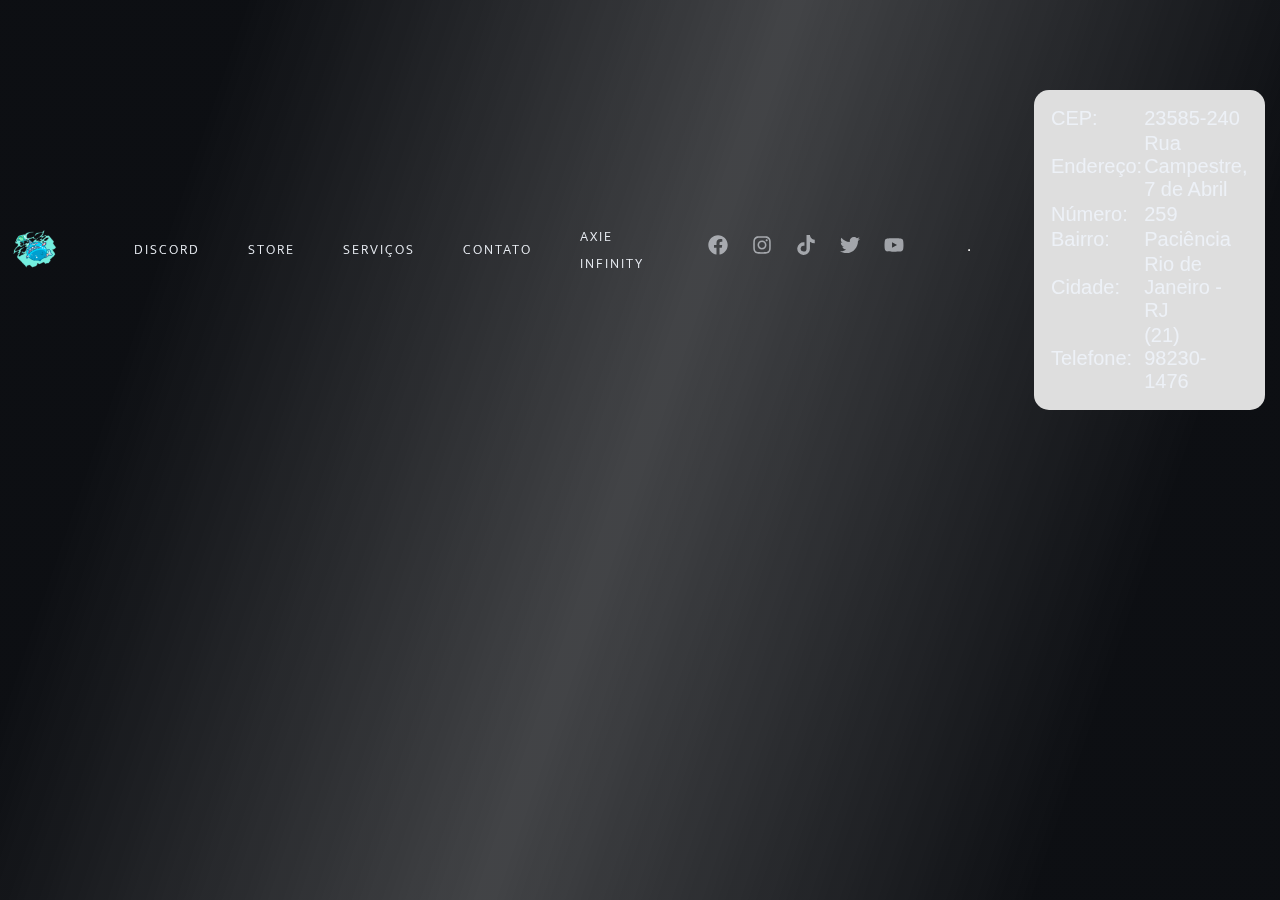
==== faleconosco.html @ a377e717 "Add files via upload" ====
<!DOCTYPE html>
<html lang="pt-BR">
<head>
  <meta charset="UTF-8">
  <title>Fale Conosco</title>
  <link rel="icon" type="image/x-icon" href="./assets/favicon.ico">
  <meta name="viewport" content="width=device-width, initial-scale=1.0">

  <link rel="stylesheet" href="./styles/global.css">

  <link rel="preconnect" href="https://fonts.gstatic.com">
  <link href="https://fonts.googleapis.com/css2?family=Mukta:wght@300;400;600&display=swap" rel="stylesheet">
  <link href="https://unpkg.com/aos@2.3.1/dist/aos.css" rel="stylesheet">
</head>

<body>
      <div id="background">
        <video loop autoplay muted>
          <source src="./assets/background-video.mp4" type="video/mp4">
        </video>
      </div>

<div id="app">
  <header> 
    <img src="./assets/logo-cap.png" alt="">
    
    <ul class="navigation">
      <li>
        <a href="https://discord.gg/uVeUnS5EEe" class="navigation__link">Discord</a>
      </li>
      <li>
        <a href="produtos.html" class="navigation__link">Store</a>
      </li>
      <li>
        <a href="servicos.html" class="navigation__link">Serviços</a>
      </li>
      <li>
        <a href="faleconosco.html" class="navigation__link">Contato</a>
      </li>
      <li>
        <a href="https://app.axieinfinity.com/games/origins/" class="navigation__link">Axie Infinity</a>
      </li>
    </ul>

    <div class="navigation__social">
      <a href="https://www.facebook.com/dougdotcon" target="_blank">
          <svg xmlns="http://www.w3.org/2000/svg" viewBox="0 0 512 512">
            <path fill="#EDF1F7" d="M504 256C504 119 393 8 256 8S8 119 8 256c0 123.78 90.69 226.38 209.25 245V327.69h-63V256h63v-54.64c0-62.15 37-96.48 93.67-96.48 27.14 0 55.52 4.84 55.52 4.84v61h-31.28c-30.8 0-40.41 19.12-40.41 38.73V256h68.78l-11 71.69h-57.78V501C413.31 482.38 504 379.78 504 256z"/></svg>
      </a>
      <a href="https://www.instagram.com/dougdotcon" target="_blank">
          <svg xmlns="http://www.w3.org/2000/svg" viewBox="0 0 448 512">
            <path fill="#EDF1F7" d="M224.1 141c-63.6 0-114.9 51.3-114.9 114.9s51.3 114.9 114.9 114.9S339 319.5 339 255.9 287.7 141 224.1 141zm0 189.6c-41.1 0-74.7-33.5-74.7-74.7s33.5-74.7 74.7-74.7 74.7 33.5 74.7 74.7-33.6 74.7-74.7 74.7zm146.4-194.3c0 14.9-12 26.8-26.8 26.8-14.9 0-26.8-12-26.8-26.8s12-26.8 26.8-26.8 26.8 12 26.8 26.8zm76.1 27.2c-1.7-35.9-9.9-67.7-36.2-93.9-26.2-26.2-58-34.4-93.9-36.2-37-2.1-147.9-2.1-184.9 0-35.8 1.7-67.6 9.9-93.9 36.1s-34.4 58-36.2 93.9c-2.1 37-2.1 147.9 0 184.9 1.7 35.9 9.9 67.7 36.2 93.9s58 34.4 93.9 36.2c37 2.1 147.9 2.1 184.9 0 35.9-1.7 67.7-9.9 93.9-36.2 26.2-26.2 34.4-58 36.2-93.9 2.1-37 2.1-147.8 0-184.8zM398.8 388c-7.8 19.6-22.9 34.7-42.6 42.6-29.5 11.7-99.5 9-132.1 9s-102.7 2.6-132.1-9c-19.6-7.8-34.7-22.9-42.6-42.6-11.7-29.5-9-99.5-9-132.1s-2.6-102.7 9-132.1c7.8-19.6 22.9-34.7 42.6-42.6 29.5-11.7 99.5-9 132.1-9s102.7-2.6 132.1 9c19.6 7.8 34.7 22.9 42.6 42.6 11.7 29.5 9 99.5 9 132.1s2.7 102.7-9 132.1z"/></svg>
      </a>
      <a href="https://www.tiktok.com/@gustavonenesk" target="_blank">
          <svg xmlns="http://www.w3.org/2000/svg" viewBox="0 0 448 512">
            <path fill="#EDF1F7" d="M448,209.91a210.06,210.06,0,0,1-122.77-39.25V349.38A162.55,162.55,0,1,1,185,188.31V278.2a74.62,74.62,0,1,0,52.23,71.18V0l88,0a121.18,121.18,0,0,0,1.86,22.17h0A122.18,122.18,0,0,0,381,102.39a121.43,121.43,0,0,0,67,20.14Z"/>
          </svg>
      </a>
      <a href="https://www.twitter.com/dougdotcon" target="_blank">
          <svg xmlns="http://www.w3.org/2000/svg" viewBox="0 0 512 512">
            <path fill="#EDF1F7" d="M459.37 151.716c.325 4.548.325 9.097.325 13.645 0 138.72-105.583 298.558-298.558 298.558-59.452 0-114.68-17.219-161.137-47.106 8.447.974 16.568 1.299 25.34 1.299 49.055 0 94.213-16.568 130.274-44.832-46.132-.975-84.792-31.188-98.112-72.772 6.498.974 12.995 1.624 19.818 1.624 9.421 0 18.843-1.3 27.614-3.573-48.081-9.747-84.143-51.98-84.143-102.985v-1.299c13.969 7.797 30.214 12.67 47.431 13.319-28.264-18.843-46.781-51.005-46.781-87.391 0-19.492 5.197-37.36 14.294-52.954 51.655 63.675 129.3 105.258 216.365 109.807-1.624-7.797-2.599-15.918-2.599-24.04 0-57.828 46.782-104.934 104.934-104.934 30.213 0 57.502 12.67 76.67 33.137 23.715-4.548 46.456-13.32 66.599-25.34-7.798 24.366-24.366 44.833-46.132 57.827 21.117-2.273 41.584-8.122 60.426-16.243-14.292 20.791-32.161 39.308-52.628 54.253z"/>
          </svg>
      </a>
      <a href="https://www.youtube.com/channel/UCFKRgcFCioUkbqcsNwXYE6w" target="_blank">
          <svg xmlns="http://www.w3.org/2000/svg" viewBox="0 0 576 512">
            <path fill="#EDF1F7"  d="M549.655 124.083c-6.281-23.65-24.787-42.276-48.284-48.597C458.781 64 288 64 288 64S117.22 64 74.629 75.486c-23.497 6.322-42.003 24.947-48.284 48.597-11.412 42.867-11.412 132.305-11.412 132.305s0 89.438 11.412 132.305c6.281 23.65 24.787 41.5 48.284 47.821C117.22 448 288 448 288 448s170.78 0 213.371-11.486c23.497-6.321 42.003-24.171 48.284-47.821 11.412-42.867 11.412-132.305 11.412-132.305s0-89.438-11.412-132.305zm-317.51 213.508V175.185l142.739 81.205-142.739 81.201z"/> </svg>
      </a>
  </div>
  <hr>
  
<div class="conteudo">
<table style="font-family: 'SEGOE UI', sans-serif; font-size: 20px;">

	<tr> <td> CEP:</td> <td>23585-240</td> </tr>
	<tr> <td> Endereço:</td> <td>Rua Campestre, 7 de Abril</td> </tr>
	<tr> <td> Número: </td> <td>259</td> </tr>
	<tr> <td> Bairro:</td> <td>Paciência</td>  </tr>
	<tr> <td> Cidade: </td> <td>Rio de Janeiro - RJ</td> </tr>
	<tr> <td> Telefone: </td> <td>(21) 98230-1476</td> </tr>
</table></div>

<div class="conteudo">
<table style="font-family: 'SEGOE UI', sans-serif; font-size: 20px;">
<form name="formulario" action="http://www18.locaweb.com.br/scripts/FormMail.pl" method="post">
<input type=hidden name="destino" value="asimova@masimov.esy.es">
<input type=hidden name="enviado" value="hhttp://www.asimov.esy.es/enviado.htm">
<p><b>Nome:</b><br>
<input type=text name="nome" size="25"></p><br>
<p><b>Email:</b><br>
<input type=text name="email" size="25"></p><br>
<p><b>Assunto:</b><br>
<input type=text name="assunto" size="25"></p><br>
<p><b>Mensagem:</b><br>
<textarea name="Mensagem" rows="10" cols="60" wrap="virtual"></textarea></p><br>
<p><input type="submit" value="Enviar Email"> <input type="reset" value="Limpar Formulário"></p>
</div>
</form>
</table>
</div>
   
    </div>
 
<body>
</body>
</html>
---- styles/global.css ----
@import url('./background.css');
@import url('./header.css');
@import url('./main.css');

* {
  padding: 0;
  margin: 0;
  box-sizing: border-box;
}
body, html {
  margin: 0;
  padding: 0;
  height: 100%;
  overflow-x: hidden;
}

:root {
  --text: #EDF1F7;
  --red: #B19CD9; /* Roxo claro */
  --blue: #FFA500; /* Laranja */
  --green: #0077BE; /* Azul oceano */
  --yellow: #FFB6C1; /* Rosa claro */
}

body, button, a {
  color: var(--text);
  font: 400 1rem "Mukta", sans-serif;
}

a {
  text-decoration: none;
}

button:hover {
  cursor: pointer;
}

#app {
  display: flex;
  flex-direction: column;
  align-items: center;

}
.div-esquerda{
	position: fixed;
	top: 0;
	bottom: 0;
	background-color: black;
	width: 18em;
	left: 0;

}
.div-direita{
	position: fixed;
	left: 0;
	right: 0;
	margin-left: 18em;
	height: 100%;
}
.menu ul{
	list-style-type: none;
	padding-left: 0;
}
.nome{
	color: white;
	font-weight: 100;
	text-align: center;
	font-family: 'SEGOE UI',sans-serif;
}
.titulo{
	color: #292929;
	font-weight: 100;
	text-align: center;
	font-family: 'SEGOE UI',sans-serif;
}
.menu{
	padding-top: 0.1em;
	padding-bottom: 0.2em;
	background-color: #C7C7C7;
	height: auto;
}
.menu li{
	font-family: 'SEGOE UI',sans-serif;
	color: black;
	text-align: center;
	width: 16.5em;
	height: 2em;
	line-height: 2em;
	background-color: white;
	margin-bottom: 0.5em;
	border-right: 0.5em solid #C7C7C7;
	border-top-right-radius: 25px;
	border-bottom-right-radius: 25px;
}
.menu a{
	text-decoration: none;
}
.menu li:hover{
	background-color: #3B3B3B;
	color: white;
	width: 17.5em;
}
body{
	background-color: #C7C7C7;
}

#inicio:hover{
	border-right: 4px solid red;
}

#produtos:hover{
	border-right: 4px solid green;
}

#servicos:hover{
	border-right: 4px solid blue;
}

#contatos:hover{
	border-right: 4px solid orange;
}
.ativo{
	background-color: black !important;
	color: white !important;
	border-right: 4px solid gold !important;
	width: 17.5em !important;
}
iframe{
	height:100%;
	width:100%;
	border: none;
}
.conteudo{
	font-family: 'SEGOE UI', sans-serif;
	font-size: 1.2em;
	border-radius: 15px;
	background-color: #DEDEDE;
	left: 0;
	right: 0;
	padding: 15px;
	height: auto;
}
.img_produto{
	width: 140px;
	height: 140px;
}
.tipo{
	color: #292929;
	font-size: 25px;
	text-align: left;
	font-family: 'SEGOE UI',sans-serif;
}

.servicos {
  color: #fff;
  font-style: normal;
  font-family: 'Segoe UI', sans-serif;
  width: 100%;
  font-size: 18px;
  border-radius: 2px;
  text-align: center;
  border-style: none;
  min-width: 630px
}

.servicos th {
  background-color: #E56717;
}

.servicos th:first-child {
  border-top-left-radius: 3px
}

.servicos th:last-child {
  border-top-right-radius: 3px;
  width: 100px
}

.servicos thead tr {
  pointer-events: none
}

.servicos tbody tr {
  cursor: default
}

.servicos tr {
  background-color: #525252;
  height: 25px;
  color: #2f2f2f
}

.servicos .prioridade {
  background-color: #940905
}

.servicos .sem_visualizar {
  background-color: #3b3b3b
}

.servicos .visualizada {
  background-color: #525252
}

.servicos tr th {
  color: #fff;
  border: none
}

.servicos tr td {
  color: #fff;
  border: none;
  border-bottom: 1px solid #3d3d3d
}

a.acao {
  display: none
}

.servicos tr:hover {
  background-color: #1f1f1f;
  -webkit-transition: background .2s ease-out;
  -moz-transition: background .2s ease-out;
  -o-transition: background .2s ease-out;
  -ms-transition: background .2s ease-out;
  transition: background .2s ease-out
}

.servicos tr:hover a.acao {
  display: inline;
  color: #fff
}

.prod{
  margin: 5px;
  display: inline-block;
  border: 1px solid gray;
  width: 180px;
  list-style-type: none;
  padding:0;
  background-color: black;
  border-radius: 5px;
}
.nome{
  text-align: center;
  font-family: "Segoe UI", sans-serif;
  font-size: 18px;
  color: white;
}
.imagem{
  min-height: 180px;
  min-width: 180px;
  vertical-align: middle;
  background-color: white;  
  display: inline-block;
}
.imagem img{
  vertical-align: middle;
  max-width: 100%;
 }
.preco{
  text-align: center;
  font-family: "Segoe UI", sans-serif;
  font-size: 16px;
  line-height: 40px;
  color: white;
  height: 40px;
}
.comprar{
  width: 100%;
  padding-left: 0;
  background-color: #0fc0fc;
  color: white;
  font-family: 'SEGOE UI', sans-serif;
  font-size: 15px;
  border-style: none; 
  height: 30px;
}
.comprar:hover{
  background-color: #07A4DA;
}
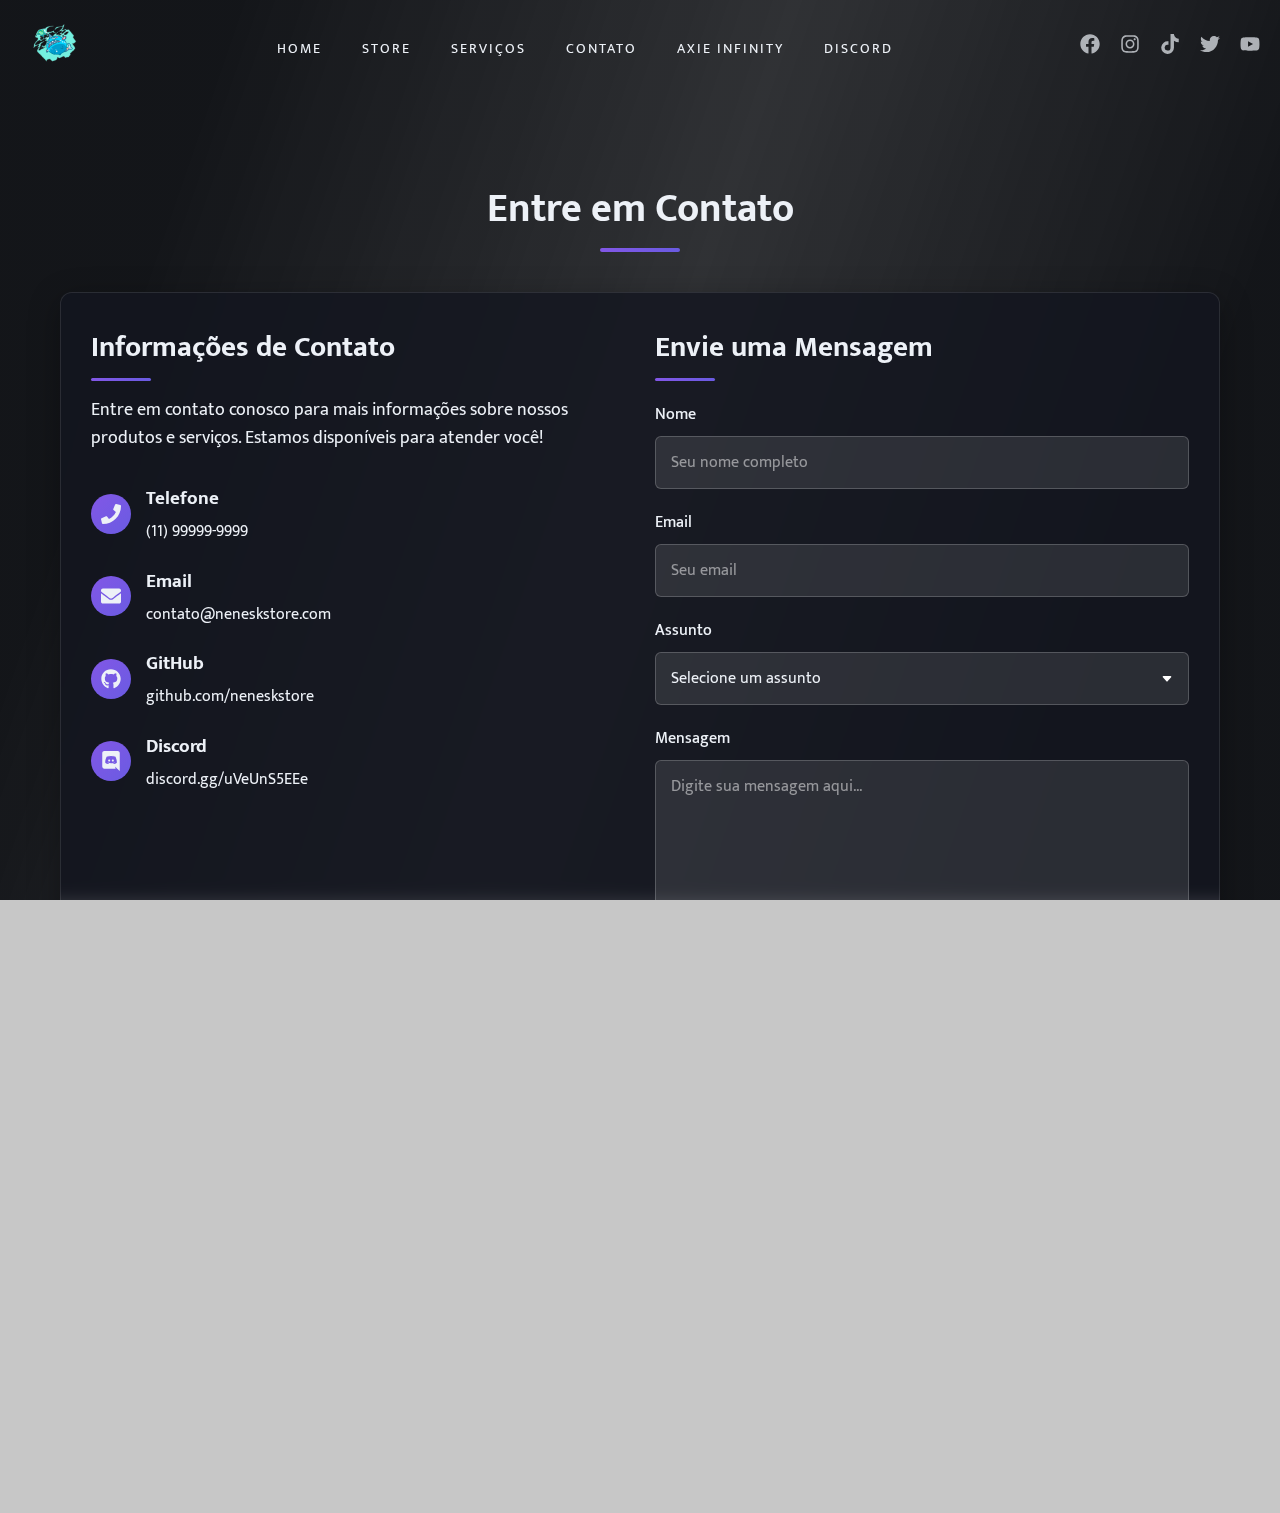
==== commit acb11b2a: "Refactor website structure and enhance UI/UX across multiple pages" ====
--- a/faleconosco.html
+++ b/faleconosco.html
@@ -2,7 +2,7 @@
 <html lang="pt-BR">
 <head>
   <meta charset="UTF-8">
-  <title>Fale Conosco</title>
+  <title>Contato - NENESKSTORE</title>
   <link rel="icon" type="image/x-icon" href="./assets/favicon.ico">
   <meta name="viewport" content="width=device-width, initial-scale=1.0">
 
@@ -14,92 +14,242 @@
 </head>
 
 <body>
-      <div id="background">
-        <video loop autoplay muted>
-          <source src="./assets/background-video.mp4" type="video/mp4">
-        </video>
-      </div>
-
-<div id="app">
-  <header> 
-    <img src="./assets/logo-cap.png" alt="">
-    
-    <ul class="navigation">
-      <li>
-        <a href="https://discord.gg/uVeUnS5EEe" class="navigation__link">Discord</a>
-      </li>
-      <li>
-        <a href="produtos.html" class="navigation__link">Store</a>
-      </li>
-      <li>
-        <a href="servicos.html" class="navigation__link">Serviços</a>
-      </li>
-      <li>
-        <a href="faleconosco.html" class="navigation__link">Contato</a>
-      </li>
-      <li>
-        <a href="https://app.axieinfinity.com/games/origins/" class="navigation__link">Axie Infinity</a>
-      </li>
-    </ul>
-
-    <div class="navigation__social">
-      <a href="https://www.facebook.com/dougdotcon" target="_blank">
+  <div id="background">
+    <video loop autoplay muted>
+      <source src="./assets/background-video.mp4" type="video/mp4">
+    </video>
+  </div>
+
+  <div id="app">
+    <header> 
+      <a href="index.html" class="logo-link">
+        <img src="./assets/logo-cap.png" alt="Logo NENESKSTORE" class="logo">
+      </a>
+      
+      <nav>
+        <ul class="navigation">
+          <li>
+            <a href="index.html" class="navigation__link">Home</a>
+          </li>
+
+          <li>
+            <a href="produtos.html" class="navigation__link">Store</a>
+          </li>
+          <li>
+            <a href="servicos.html" class="navigation__link">Serviços</a>
+          </li>
+          <li>
+            <a href="faleconosco.html" class="navigation__link">Contato</a>
+          </li>
+          <li>
+            <a href="https://app.axieinfinity.com/games/" class="navigation__link">Axie Infinity</a>
+          </li>
+          <li>
+            <a href="https://discord.gg/uVeUnS5EEe" class="navigation__link">Discord</a>
+          </li>
+        </ul>
+      </nav>
+
+      <div class="navigation__social">
+        <a href="https://www.facebook.com/profile.php?id=61570576118909" target="_blank" aria-label="Facebook">
           <svg xmlns="http://www.w3.org/2000/svg" viewBox="0 0 512 512">
-            <path fill="#EDF1F7" d="M504 256C504 119 393 8 256 8S8 119 8 256c0 123.78 90.69 226.38 209.25 245V327.69h-63V256h63v-54.64c0-62.15 37-96.48 93.67-96.48 27.14 0 55.52 4.84 55.52 4.84v61h-31.28c-30.8 0-40.41 19.12-40.41 38.73V256h68.78l-11 71.69h-57.78V501C413.31 482.38 504 379.78 504 256z"/></svg>
-      </a>
-      <a href="https://www.instagram.com/dougdotcon" target="_blank">
+            <path fill="#EDF1F7" d="M504 256C504 119 393 8 256 8S8 119 8 256c0 123.78 90.69 226.38 209.25 245V327.69h-63V256h63v-54.64c0-62.15 37-96.48 93.67-96.48 27.14 0 55.52 4.84 55.52 4.84v61h-31.28c-30.8 0-40.41 19.12-40.41 38.73V256h68.78l-11 71.69h-57.78V501C413.31 482.38 504 379.78 504 256z"/>
+          </svg>
+        </a>
+        <a href="https://www.instagram.com/gustavonenesk/" target="_blank" aria-label="Instagram">
           <svg xmlns="http://www.w3.org/2000/svg" viewBox="0 0 448 512">
-            <path fill="#EDF1F7" d="M224.1 141c-63.6 0-114.9 51.3-114.9 114.9s51.3 114.9 114.9 114.9S339 319.5 339 255.9 287.7 141 224.1 141zm0 189.6c-41.1 0-74.7-33.5-74.7-74.7s33.5-74.7 74.7-74.7 74.7 33.5 74.7 74.7-33.6 74.7-74.7 74.7zm146.4-194.3c0 14.9-12 26.8-26.8 26.8-14.9 0-26.8-12-26.8-26.8s12-26.8 26.8-26.8 26.8 12 26.8 26.8zm76.1 27.2c-1.7-35.9-9.9-67.7-36.2-93.9-26.2-26.2-58-34.4-93.9-36.2-37-2.1-147.9-2.1-184.9 0-35.8 1.7-67.6 9.9-93.9 36.1s-34.4 58-36.2 93.9c-2.1 37-2.1 147.9 0 184.9 1.7 35.9 9.9 67.7 36.2 93.9s58 34.4 93.9 36.2c37 2.1 147.9 2.1 184.9 0 35.9-1.7 67.7-9.9 93.9-36.2 26.2-26.2 34.4-58 36.2-93.9 2.1-37 2.1-147.8 0-184.8zM398.8 388c-7.8 19.6-22.9 34.7-42.6 42.6-29.5 11.7-99.5 9-132.1 9s-102.7 2.6-132.1-9c-19.6-7.8-34.7-22.9-42.6-42.6-11.7-29.5-9-99.5-9-132.1s-2.6-102.7 9-132.1c7.8-19.6 22.9-34.7 42.6-42.6 29.5-11.7 99.5-9 132.1-9s102.7-2.6 132.1 9c19.6 7.8 34.7 22.9 42.6 42.6 11.7 29.5 9 99.5 9 132.1s2.7 102.7-9 132.1z"/></svg>
-      </a>
-      <a href="https://www.tiktok.com/@gustavonenesk" target="_blank">
+            <path fill="#EDF1F7" d="M224.1 141c-63.6 0-114.9 51.3-114.9 114.9s51.3 114.9 114.9 114.9S339 319.5 339 255.9 287.7 141 224.1 141zm0 189.6c-41.1 0-74.7-33.5-74.7-74.7s33.5-74.7 74.7-74.7 74.7 33.5 74.7 74.7-33.6 74.7-74.7 74.7zm146.4-194.3c0 14.9-12 26.8-26.8 26.8-14.9 0-26.8-12-26.8-26.8s12-26.8 26.8-26.8 26.8 12 26.8 26.8zm76.1 27.2c-1.7-35.9-9.9-67.7-36.2-93.9-26.2-26.2-58-34.4-93.9-36.2-37-2.1-147.9-2.1-184.9 0-35.8 1.7-67.6 9.9-93.9 36.1s-34.4 58-36.2 93.9c-2.1 37-2.1 147.9 0 184.9 1.7 35.9 9.9 67.7 36.2 93.9s58 34.4 93.9 36.2c37 2.1 147.9 2.1 184.9 0 35.9-1.7 67.7-9.9 93.9-36.2 26.2-26.2 34.4-58 36.2-93.9 2.1-37 2.1-147.8 0-184.8zM398.8 388c-7.8 19.6-22.9 34.7-42.6 42.6-29.5 11.7-99.5 9-132.1 9s-102.7 2.6-132.1-9c-19.6-7.8-34.7-22.9-42.6-42.6-11.7-29.5-9-99.5-9-132.1s-2.6-102.7 9-132.1c7.8-19.6 22.9-34.7 42.6-42.6 29.5-11.7 99.5-9 132.1-9s102.7-2.6 132.1 9c19.6 7.8 34.7 22.9 42.6 42.6 11.7 29.5 9 99.5 9 132.1s2.7 102.7-9 132.1z"/>
+          </svg>
+        </a>
+        <a href="https://www.tiktok.com/@gustavonenesk" target="_blank" aria-label="TikTok">
           <svg xmlns="http://www.w3.org/2000/svg" viewBox="0 0 448 512">
             <path fill="#EDF1F7" d="M448,209.91a210.06,210.06,0,0,1-122.77-39.25V349.38A162.55,162.55,0,1,1,185,188.31V278.2a74.62,74.62,0,1,0,52.23,71.18V0l88,0a121.18,121.18,0,0,0,1.86,22.17h0A122.18,122.18,0,0,0,381,102.39a121.43,121.43,0,0,0,67,20.14Z"/>
           </svg>
-      </a>
-      <a href="https://www.twitter.com/dougdotcon" target="_blank">
+        </a>
+        <a href="https://x.com/GustavoNenesk" target="_blank" aria-label="Twitter">
           <svg xmlns="http://www.w3.org/2000/svg" viewBox="0 0 512 512">
             <path fill="#EDF1F7" d="M459.37 151.716c.325 4.548.325 9.097.325 13.645 0 138.72-105.583 298.558-298.558 298.558-59.452 0-114.68-17.219-161.137-47.106 8.447.974 16.568 1.299 25.34 1.299 49.055 0 94.213-16.568 130.274-44.832-46.132-.975-84.792-31.188-98.112-72.772 6.498.974 12.995 1.624 19.818 1.624 9.421 0 18.843-1.3 27.614-3.573-48.081-9.747-84.143-51.98-84.143-102.985v-1.299c13.969 7.797 30.214 12.67 47.431 13.319-28.264-18.843-46.781-51.005-46.781-87.391 0-19.492 5.197-37.36 14.294-52.954 51.655 63.675 129.3 105.258 216.365 109.807-1.624-7.797-2.599-15.918-2.599-24.04 0-57.828 46.782-104.934 104.934-104.934 30.213 0 57.502 12.67 76.67 33.137 23.715-4.548 46.456-13.32 66.599-25.34-7.798 24.366-24.366 44.833-46.132 57.827 21.117-2.273 41.584-8.122 60.426-16.243-14.292 20.791-32.161 39.308-52.628 54.253z"/>
           </svg>
-      </a>
-      <a href="https://www.youtube.com/channel/UCFKRgcFCioUkbqcsNwXYE6w" target="_blank">
+        </a>
+        <a href="https://www.youtube.com/channel/UCFKRgcFCioUkbqcsNwXYE6w" target="_blank" aria-label="YouTube">
           <svg xmlns="http://www.w3.org/2000/svg" viewBox="0 0 576 512">
-            <path fill="#EDF1F7"  d="M549.655 124.083c-6.281-23.65-24.787-42.276-48.284-48.597C458.781 64 288 64 288 64S117.22 64 74.629 75.486c-23.497 6.322-42.003 24.947-48.284 48.597-11.412 42.867-11.412 132.305-11.412 132.305s0 89.438 11.412 132.305c6.281 23.65 24.787 41.5 48.284 47.821C117.22 448 288 448 288 448s170.78 0 213.371-11.486c23.497-6.321 42.003-24.171 48.284-47.821 11.412-42.867 11.412-132.305 11.412-132.305s0-89.438-11.412-132.305zm-317.51 213.508V175.185l142.739 81.205-142.739 81.201z"/> </svg>
-      </a>
+            <path fill="#EDF1F7" d="M549.655 124.083c-6.281-23.65-24.787-42.276-48.284-48.597C458.781 64 288 64 288 64S117.22 64 74.629 75.486c-23.497 6.322-42.003 24.947-48.284 48.597-11.412 42.867-11.412 132.305-11.412 132.305s0 89.438 11.412 132.305c6.281 23.65 24.787 41.5 48.284 47.821C117.22 448 288 448 288 448s170.78 0 213.371-11.486c23.497-6.321 42.003-24.171 48.284-47.821 11.412-42.867 11.412-132.305 11.412-132.305s0-89.438-11.412-132.305zm-317.51 213.508V175.185l142.739 81.205-142.739 81.201z"/>
+          </svg>
+        </a>
+      </div>
+    </header>
+    
+    <main class="contact-main">
+      <h1 class="page-title" data-aos="fade-down">Entre em Contato</h1>
+      
+      <div class="contact-container" data-aos="fade-up">
+        <div class="contact-info">
+          <h2>Informações de Contato</h2>
+          <p>Entre em contato conosco para mais informações sobre nossos produtos e serviços. Estamos disponíveis para atender você!</p>
+          
+          <div class="contact-methods">
+            <div class="contact-method" data-aos="fade-right" data-aos-delay="100">
+              <div class="contact-icon">
+                <svg xmlns="http://www.w3.org/2000/svg" viewBox="0 0 512 512">
+                  <path fill="#EDF1F7" d="M493.4 24.6l-104-24c-11.3-2.6-22.9 3.3-27.5 13.9l-48 112c-4.2 9.8-1.4 21.3 6.9 28l60.6 49.6c-36 76.7-98.9 140.5-177.2 177.2l-49.6-60.6c-6.8-8.3-18.2-11.1-28-6.9l-112 48C3.9 366.5-2 378.1.6 389.4l24 104C27.1 504.2 36.7 512 48 512c256.1 0 464-207.5 464-464 0-11.2-7.7-20.9-18.6-23.4z"/>
+                </svg>
+              </div>
+              <div class="contact-text">
+                <h3>Telefone</h3>
+                <p>(11) 99999-9999</p>
+              </div>
+            </div>
+            
+            <div class="contact-method" data-aos="fade-right" data-aos-delay="200">
+              <div class="contact-icon">
+                <svg xmlns="http://www.w3.org/2000/svg" viewBox="0 0 512 512">
+                  <path fill="#EDF1F7" d="M502.3 190.8c3.9-3.1 9.7-.2 9.7 4.7V400c0 26.5-21.5 48-48 48H48c-26.5 0-48-21.5-48-48V195.6c0-5 5.7-7.8 9.7-4.7 22.4 17.4 52.1 39.5 154.1 113.6 21.1 15.4 56.7 47.8 92.2 47.6 35.7.3 72-32.8 92.3-47.6 102-74.1 131.6-96.3 154-113.7zM256 320c23.2.4 56.6-29.2 73.4-41.4 132.7-96.3 142.8-104.7 173.4-128.7 5.8-4.5 9.2-11.5 9.2-18.9v-19c0-26.5-21.5-48-48-48H48C21.5 64 0 85.5 0 112v19c0 7.4 3.4 14.3 9.2 18.9 30.6 23.9 40.7 32.4 173.4 128.7 16.8 12.2 50.2 41.8 73.4 41.4z"/>
+                </svg>
+              </div>
+              <div class="contact-text">
+                <h3>Email</h3>
+                <p>contato@neneskstore.com</p>
+              </div>
+            </div>
+            
+            <div class="contact-method" data-aos="fade-right" data-aos-delay="300">
+              <div class="contact-icon">
+                <svg xmlns="http://www.w3.org/2000/svg" viewBox="0 0 496 512">
+                  <path fill="#EDF1F7" d="M165.9 397.4c0 2-2.3 3.6-5.2 3.6-3.3.3-5.6-1.3-5.6-3.6 0-2 2.3-3.6 5.2-3.6 3-.3 5.6 1.3 5.6 3.6zm-31.1-4.5c-.7 2 1.3 4.3 4.3 4.9 2.6 1 5.6 0 6.2-2s-1.3-4.3-4.3-5.2c-2.6-.7-5.5.3-6.2 2.3zm44.2-1.7c-2.9.7-4.9 2.6-4.6 4.9.3 2 2.9 3.3 5.9 2.6 2.9-.7 4.9-2.6 4.6-4.6-.3-1.9-3-3.2-5.9-2.9zM244.8 8C106.1 8 0 113.3 0 252c0 110.9 69.8 205.8 169.5 239.2 12.8 2.3 17.3-5.6 17.3-12.1 0-6.2-.3-40.4-.3-61.4 0 0-70 15-84.7-29.8 0 0-11.4-29.1-27.8-36.6 0 0-22.9-15.7 1.6-15.4 0 0 24.9 2 38.6 25.8 21.9 38.6 58.6 27.5 72.9 20.9 2.3-16 8.8-27.1 16-33.7-55.9-6.2-112.3-14.3-112.3-110.5 0-27.5 7.6-41.3 23.6-58.9-2.6-6.5-11.1-33.3 2.6-67.9 20.9-6.5 69 27 69 27 20-5.6 41.5-8.5 62.8-8.5s42.8 2.9 62.8 8.5c0 0 48.1-33.6 69-27 13.7 34.7 5.2 61.4 2.6 67.9 16 17.7 25.8 31.5 25.8 58.9 0 96.5-58.9 104.2-114.8 110.5 9.2 7.9 17 22.9 17 46.4 0 33.7-.3 75.4-.3 83.6 0 6.5 4.6 14.4 17.3 12.1C428.2 457.8 496 362.9 496 252 496 113.3 383.5 8 244.8 8zM97.2 352.9c-1.3 1-1 3.3.7 5.2 1.6 1.6 3.9 2.3 5.2 1 1.3-1 1-3.3-.7-5.2-1.6-1.6-3.9-2.3-5.2-1zm-10.8-8.1c-.7 1.3.3 2.9 2.3 3.9 1.6 1 3.6.7 4.3-.7.7-1.3-.3-2.9-2.3-3.9-2-.6-3.6-.3-4.3.7zm32.4 35.6c-1.6 1.3-1 4.3 1.3 6.2 2.3 2.3 5.2 2.6 6.5 1 1.3-1.3.7-4.3-1.3-6.2-2.2-2.3-5.2-2.6-6.5-1zm-11.4-14.7c-1.6 1-1.6 3.6 0 5.9 1.6 2.3 4.3 3.3 5.6 2.3 1.6-1.3 1.6-3.9 0-6.2-1.4-2.3-4-3.3-5.6-2z"/>
+                </svg>
+              </div>
+              <div class="contact-text">
+                <h3>GitHub</h3>
+                <p>github.com/neneskstore</p>
+              </div>
+            </div>
+            
+            <div class="contact-method" data-aos="fade-right" data-aos-delay="400">
+              <div class="contact-icon">
+                <svg xmlns="http://www.w3.org/2000/svg" viewBox="0 0 448 512">
+                  <path fill="#EDF1F7" d="M297.216 243.2c0 15.616-11.52 28.416-26.112 28.416-14.336 0-26.112-12.8-26.112-28.416s11.52-28.416 26.112-28.416c14.592 0 26.112 12.8 26.112 28.416zm-119.552-28.416c-14.592 0-26.112 12.8-26.112 28.416s11.776 28.416 26.112 28.416c14.592 0 26.112-12.8 26.112-28.416.256-15.616-11.52-28.416-26.112-28.416zM448 52.736V512c-64.494-56.994-43.868-38.128-118.784-107.776l13.568 47.36H52.48C23.552 451.584 0 428.032 0 398.848V52.736C0 23.552 23.552 0 52.48 0h343.04C424.448 0 448 23.552 448 52.736zm-72.96 242.688c0-82.432-36.864-149.248-36.864-149.248-36.864-27.648-71.936-26.88-71.936-26.88l-3.584 4.096c43.52 13.312 63.744 32.512 63.744 32.512-60.811-33.329-132.244-33.335-191.232-7.424-9.472 4.352-15.104 7.424-15.104 7.424s21.248-20.224 67.328-33.536l-2.56-3.072s-35.072-.768-71.936 26.88c0 0-36.864 66.816-36.864 149.248 0 0 21.504 37.12 78.08 38.912 0 0 9.472-11.52 17.152-21.248-32.512-9.728-44.8-30.208-44.8-30.208 3.766 2.636 9.976 6.053 10.496 6.4 43.21 24.198 104.588 32.126 159.744 8.96 8.96-3.328 18.944-8.192 29.44-15.104 0 0-12.8 20.992-46.336 30.464 7.68 9.728 16.896 20.736 16.896 20.736 56.576-1.792 78.336-38.912 78.336-38.912z"/>
+                </svg>
+              </div>
+              <div class="contact-text">
+                <h3>Discord</h3>
+                <p>discord.gg/uVeUnS5EEe</p>
+              </div>
+            </div>
+          </div>
+        </div>
+        
+        <div class="contact-form-container">
+          <h2>Envie uma Mensagem</h2>
+          <form class="contact-form" id="contactForm">
+            <div class="form-group" data-aos="fade-up" data-aos-delay="100">
+              <label for="name">Nome</label>
+              <input type="text" id="name" name="name" placeholder="Seu nome completo" required>
+            </div>
+            
+            <div class="form-group" data-aos="fade-up" data-aos-delay="200">
+              <label for="email">Email</label>
+              <input type="email" id="email" name="email" placeholder="Seu email" required>
+            </div>
+            
+            <div class="form-group" data-aos="fade-up" data-aos-delay="300">
+              <label for="subject">Assunto</label>
+              <select id="subject" name="subject" required>
+                <option value="" disabled selected>Selecione um assunto</option>
+                <option value="produtos">Produtos</option>
+                <option value="servicos">Serviços</option>
+                <option value="suporte">Suporte</option>
+                <option value="outros">Outros</option>
+              </select>
+            </div>
+            
+            <div class="form-group" data-aos="fade-up" data-aos-delay="400">
+              <label for="message">Mensagem</label>
+              <textarea id="message" name="message" placeholder="Digite sua mensagem aqui..." rows="5" required></textarea>
+            </div>
+            
+            <button type="submit" class="btn-primary" data-aos="fade-up" data-aos-delay="500">Enviar Mensagem</button>
+          </form>
+        </div>
+      </div>
+    </main>
+
+    <footer class="footer">
+      <div class="footer-container">
+        <div class="footer-column">
+          <h3>NENESKSTORE</h3>
+          <p>Sua loja oficial de produtos do universo Axie Infinity. Oferecemos produtos exclusivos e de alta qualidade para todos os fãs.</p>
+        </div>
+        
+        <div class="footer-column">
+          <h3>Links Rápidos</h3>
+          <ul>
+            <li><a href="index.html">Home</a></li>
+            <li><a href="produtos.html">Produtos</a></li>
+            <li><a href="servicos.html">Serviços</a></li>
+            <li><a href="faleconosco.html">Contato</a></li>
+          </ul>
+        </div>
+        
+        <div class="footer-column">
+          <h3>Contato</h3>
+          <ul>
+            <li>Email: contato@neneskstore.com</li>
+            <li>Telefone: (11) 99999-9999</li>
+            <li>Discord: discord.gg/uVeUnS5EEe</li>
+          </ul>
+        </div>
+        
+        <div class="footer-column">
+          <h3>Redes Sociais</h3>
+          <div class="footer-social">
+            <a href="https://www.facebook.com/profile.php?id=61570576118909" target="_blank" aria-label="Facebook">
+              <svg xmlns="http://www.w3.org/2000/svg" viewBox="0 0 512 512">
+                <path fill="#EDF1F7" d="M504 256C504 119 393 8 256 8S8 119 8 256c0 123.78 90.69 226.38 209.25 245V327.69h-63V256h63v-54.64c0-62.15 37-96.48 93.67-96.48 27.14 0 55.52 4.84 55.52 4.84v61h-31.28c-30.8 0-40.41 19.12-40.41 38.73V256h68.78l-11 71.69h-57.78V501C413.31 482.38 504 379.78 504 256z"/>
+              </svg>
+            </a>
+            <a href="https://www.instagram.com/gustavonenesk/" target="_blank" aria-label="Instagram">
+              <svg xmlns="http://www.w3.org/2000/svg" viewBox="0 0 448 512">
+                <path fill="#EDF1F7" d="M224.1 141c-63.6 0-114.9 51.3-114.9 114.9s51.3 114.9 114.9 114.9S339 319.5 339 255.9 287.7 141 224.1 141zm0 189.6c-41.1 0-74.7-33.5-74.7-74.7s33.5-74.7 74.7-74.7 74.7 33.5 74.7 74.7-33.6 74.7-74.7 74.7zm146.4-194.3c0 14.9-12 26.8-26.8 26.8-14.9 0-26.8-12-26.8-26.8s12-26.8 26.8-26.8 26.8 12 26.8 26.8zm76.1 27.2c-1.7-35.9-9.9-67.7-36.2-93.9-26.2-26.2-58-34.4-93.9-36.2-37-2.1-147.9-2.1-184.9 0-35.8 1.7-67.6 9.9-93.9 36.1s-34.4 58-36.2 93.9c-2.1 37-2.1 147.9 0 184.9 1.7 35.9 9.9 67.7 36.2 93.9s58 34.4 93.9 36.2c37 2.1 147.9 2.1 184.9 0 35.9-1.7 67.7-9.9 93.9-36.2 26.2-26.2 34.4-58 36.2-93.9 2.1-37 2.1-147.8 0-184.8zM398.8 388c-7.8 19.6-22.9 34.7-42.6 42.6-29.5 11.7-99.5 9-132.1 9s-102.7 2.6-132.1-9c-19.6-7.8-34.7-22.9-42.6-42.6-11.7-29.5-9-99.5-9-132.1s-2.6-102.7 9-132.1c7.8-19.6 22.9-34.7 42.6-42.6 29.5-11.7 99.5-9 132.1-9s102.7-2.6 132.1 9c19.6 7.8 34.7 22.9 42.6 42.6 11.7 29.5 9 99.5 9 132.1s2.7 102.7-9 132.1z"/>
+              </svg>
+            </a>
+            <a href="https://www.tiktok.com/@gustavonenesk" target="_blank" aria-label="TikTok">
+              <svg xmlns="http://www.w3.org/2000/svg" viewBox="0 0 448 512">
+                <path fill="#EDF1F7" d="M448,209.91a210.06,210.06,0,0,1-122.77-39.25V349.38A162.55,162.55,0,1,1,185,188.31V278.2a74.62,74.62,0,1,0,52.23,71.18V0l88,0a121.18,121.18,0,0,0,1.86,22.17h0A122.18,122.18,0,0,0,381,102.39a121.43,121.43,0,0,0,67,20.14Z"/>
+              </svg>
+            </a>
+            <a href="https://x.com/GustavoNenesk" target="_blank" aria-label="Twitter">
+              <svg xmlns="http://www.w3.org/2000/svg" viewBox="0 0 512 512">
+                <path fill="#EDF1F7" d="M459.37 151.716c.325 4.548.325 9.097.325 13.645 0 138.72-105.583 298.558-298.558 298.558-59.452 0-114.68-17.219-161.137-47.106 8.447.974 16.568 1.299 25.34 1.299 49.055 0 94.213-16.568 130.274-44.832-46.132-.975-84.792-31.188-98.112-72.772 6.498.974 12.995 1.624 19.818 1.624 9.421 0 18.843-1.3 27.614-3.573-48.081-9.747-84.143-51.98-84.143-102.985v-1.299c13.969 7.797 30.214 12.67 47.431 13.319-28.264-18.843-46.781-51.005-46.781-87.391 0-19.492 5.197-37.36 14.294-52.954 51.655 63.675 129.3 105.258 216.365 109.807-1.624-7.797-2.599-15.918-2.599-24.04 0-57.828 46.782-104.934 104.934-104.934 30.213 0 57.502 12.67 76.67 33.137 23.715-4.548 46.456-13.32 66.599-25.34-7.798 24.366-24.366 44.833-46.132 57.827 21.117-2.273 41.584-8.122 60.426-16.243-14.292 20.791-32.161 39.308-52.628 54.253z"/>
+              </svg>
+            </a>
+            <a href="https://www.youtube.com/channel/UCFKRgcFCioUkbqcsNwXYE6w" target="_blank" aria-label="YouTube">
+              <svg xmlns="http://www.w3.org/2000/svg" viewBox="0 0 576 512">
+                <path fill="#EDF1F7" d="M549.655 124.083c-6.281-23.65-24.787-42.276-48.284-48.597C458.781 64 288 64 288 64S117.22 64 74.629 75.486c-23.497 6.322-42.003 24.947-48.284 48.597-11.412 42.867-11.412 132.305-11.412 132.305s0 89.438 11.412 132.305c6.281 23.65 24.787 41.5 48.284 47.821C117.22 448 288 448 288 448s170.78 0 213.371-11.486c23.497-6.321 42.003-24.171 48.284-47.821 11.412-42.867 11.412-132.305 11.412-132.305s0-89.438-11.412-132.305zm-317.51 213.508V175.185l142.739 81.205-142.739 81.201z"/>
+              </svg>
+            </a>
+          </div>
+        </div>
+      </div>
+      
+      <div class="footer-bottom">
+        <p>&copy; 2023 NENESKSTORE. Todos os direitos reservados.</p>
+        <p>Desenvolvido com ❤️ para a comunidade Axie Infinity</p>
+      </div>
+    </footer>
   </div>
-  <hr>
-  
-<div class="conteudo">
-<table style="font-family: 'SEGOE UI', sans-serif; font-size: 20px;">
-
-	<tr> <td> CEP:</td> <td>23585-240</td> </tr>
-	<tr> <td> Endereço:</td> <td>Rua Campestre, 7 de Abril</td> </tr>
-	<tr> <td> Número: </td> <td>259</td> </tr>
-	<tr> <td> Bairro:</td> <td>Paciência</td>  </tr>
-	<tr> <td> Cidade: </td> <td>Rio de Janeiro - RJ</td> </tr>
-	<tr> <td> Telefone: </td> <td>(21) 98230-1476</td> </tr>
-</table></div>
-
-<div class="conteudo">
-<table style="font-family: 'SEGOE UI', sans-serif; font-size: 20px;">
-<form name="formulario" action="http://www18.locaweb.com.br/scripts/FormMail.pl" method="post">
-<input type=hidden name="destino" value="asimova@masimov.esy.es">
-<input type=hidden name="enviado" value="hhttp://www.asimov.esy.es/enviado.htm">
-<p><b>Nome:</b><br>
-<input type=text name="nome" size="25"></p><br>
-<p><b>Email:</b><br>
-<input type=text name="email" size="25"></p><br>
-<p><b>Assunto:</b><br>
-<input type=text name="assunto" size="25"></p><br>
-<p><b>Mensagem:</b><br>
-<textarea name="Mensagem" rows="10" cols="60" wrap="virtual"></textarea></p><br>
-<p><input type="submit" value="Enviar Email"> <input type="reset" value="Limpar Formulário"></p>
-</div>
-</form>
-</table>
-</div>
-   
-    </div>
- 
-<body>
+
+  <script src="https://unpkg.com/aos@2.3.1/dist/aos.js"></script>
+  <script>
+    AOS.init({
+      duration: 800,
+      once: false
+    });
+    
+    document.getElementById('contactForm').addEventListener('submit', function(e) {
+      e.preventDefault();
+      alert('Mensagem enviada com sucesso! Entraremos em contato em breve.');
+      this.reset();
+    });
+  </script>
 </body>
 </html>--- a/styles/global.css
+++ b/styles/global.css
@@ -1,25 +1,42 @@
 @import url('./background.css');
 @import url('./header.css');
 @import url('./main.css');
+@import url('./products.css');
+@import url('./services.css');
+@import url('./contact.css');
+@import url('./footer.css');
 
 * {
   padding: 0;
   margin: 0;
   box-sizing: border-box;
 }
+
 body, html {
   margin: 0;
   padding: 0;
   height: 100%;
   overflow-x: hidden;
+  scroll-behavior: smooth;
 }
 
 :root {
   --text: #EDF1F7;
-  --red: #B19CD9; /* Roxo claro */
-  --blue: #FFA500; /* Laranja */
-  --green: #0077BE; /* Azul oceano */
-  --yellow: #FFB6C1; /* Rosa claro */
+  --purple: #8257e6;
+  --purple-rgb: 130, 87, 230;
+  --blue: #6a5be2;
+  --orange: #fd951f;
+  --pink: #ff79c6;
+  --dark: #13151f;
+  --dark-blue: #1e2029;
+  --dark-900: #1f2029;
+  --dark-800: #1f2029;
+  --dark-700: #353646;
+  --gray-100: #eeeef2;
+  --gray-300: #9699b0;
+  --shadow: 0 8px 32px rgba(0, 0, 0, 0.3);
+  --shadow: 0 10px 15px -3px rgba(0, 0, 0, 0.1), 0 4px 6px -2px rgba(0, 0, 0, 0.05);
+  --transition: all 0.3s ease;
 }
 
 body, button, a {
@@ -29,18 +46,113 @@
 
 a {
   text-decoration: none;
-}
-
-button:hover {
+  transition: var(--transition);
+}
+
+button {
   cursor: pointer;
+  transition: var(--transition);
+  border: none;
+  outline: none;
 }
 
 #app {
   display: flex;
   flex-direction: column;
   align-items: center;
-
-}
+  min-height: 100vh;
+  width: 100%;
+}
+
+/* Estilos para tooltips */
+[data-tooltip] {
+  position: relative;
+}
+
+[data-tooltip]:hover::before {
+  content: attr(data-tooltip);
+  position: absolute;
+  bottom: 100%;
+  left: 50%;
+  transform: translateX(-50%);
+  padding: 8px 12px;
+  background-color: rgba(19, 21, 31, 0.9);
+  color: var(--text);
+  border-radius: 4px;
+  font-size: 14px;
+  white-space: nowrap;
+  z-index: 10;
+  box-shadow: 0 2px 5px rgba(0, 0, 0, 0.2);
+  opacity: 0;
+  animation: fadeIn 0.3s ease forwards;
+}
+
+@keyframes fadeIn {
+  from {
+    opacity: 0;
+    transform: translateX(-50%) translateY(10px);
+  }
+  to {
+    opacity: 1;
+    transform: translateX(-50%) translateY(0);
+  }
+}
+
+/* Estilos para animações */
+.fade-in {
+  opacity: 0;
+  animation: fadeIn 1s ease forwards;
+}
+
+.slide-up {
+  opacity: 0;
+  transform: translateY(20px);
+  animation: slideUp 0.8s ease forwards;
+}
+
+@keyframes slideUp {
+  from {
+    opacity: 0;
+    transform: translateY(20px);
+  }
+  to {
+    opacity: 1;
+    transform: translateY(0);
+  }
+}
+
+/* Estilos comuns para todas as páginas */
+.page-title {
+  font-size: 2.5rem;
+  margin: 40px 0;
+  text-align: center;
+  color: var(--text);
+  position: relative;
+  padding-bottom: 10px;
+}
+
+.page-title::after {
+  content: '';
+  position: absolute;
+  bottom: 0;
+  left: 50%;
+  transform: translateX(-50%);
+  width: 80px;
+  height: 4px;
+  background: linear-gradient(90deg, var(--purple), var(--blue));
+  border-radius: 2px;
+}
+
+.conteudo {
+  background-color: rgba(10, 12, 16, 0.7);
+  border-radius: 10px;
+  padding: 25px;
+  margin: 20px 0;
+  width: 100%;
+  max-width: 1200px;
+  box-shadow: var(--shadow);
+}
+
 .div-esquerda{
 	position: fixed;
 	top: 0;
